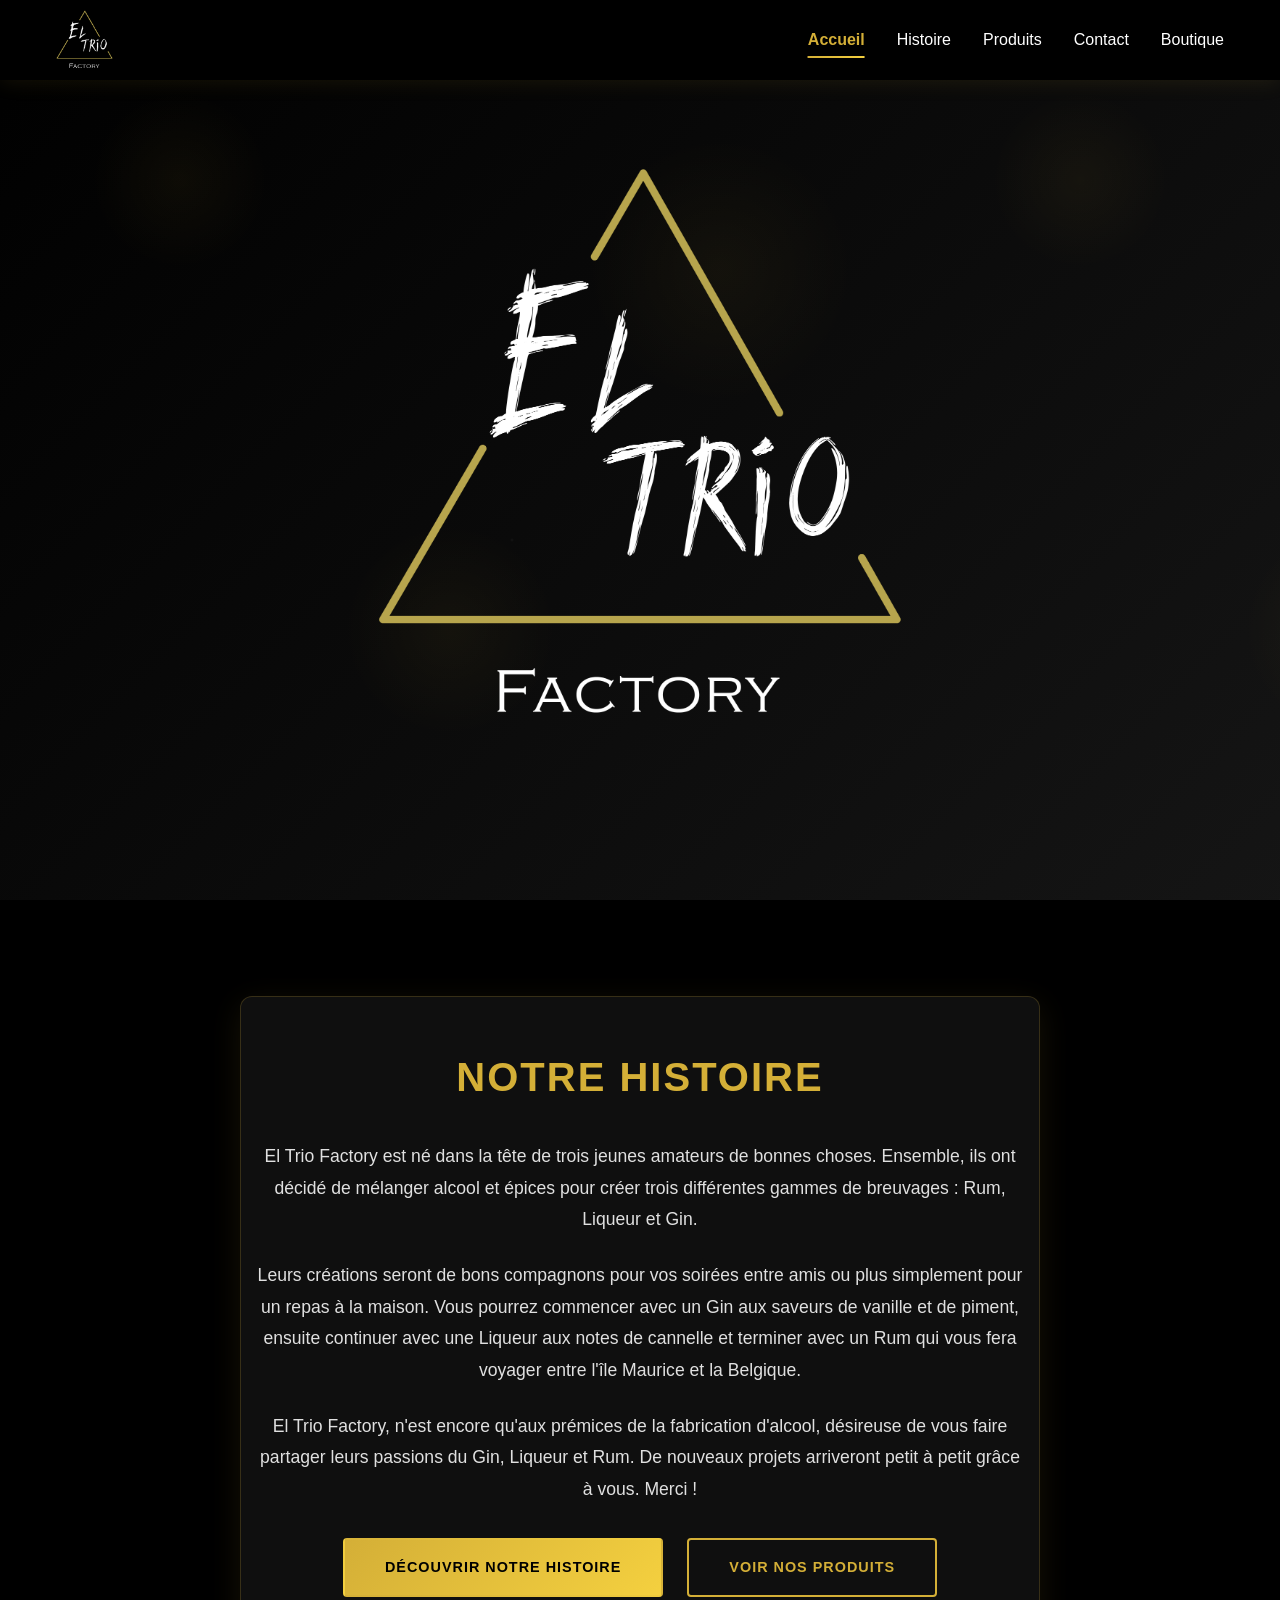
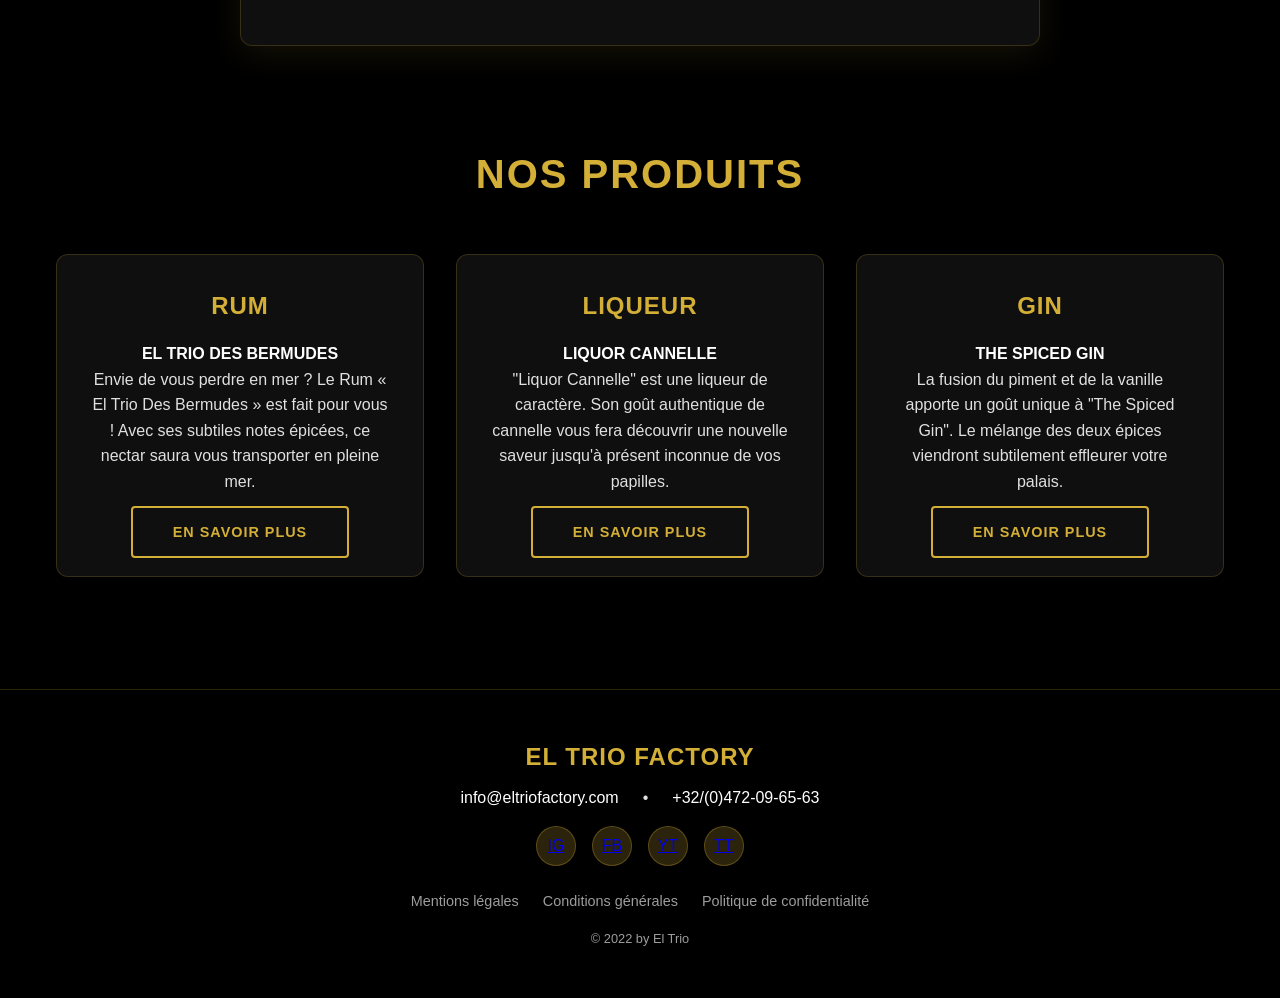
==== index.html @ 1d2bb893 "base site" ====
<!DOCTYPE html>
<html lang="fr">
<head>
    <meta charset="UTF-8">
    <meta name="viewport" content="width=device-width, initial-scale=1.0">
    <meta name="theme-color" content="#000000">
    <meta name="apple-mobile-web-app-status-bar-style" content="#000000">
    <meta name="apple-mobile-web-app-capable" content="yes">
    <title>El Trio Factory - Rum, Liqueur & Gin Artisanaux</title>
    <meta name="description" content="El Trio Factory crée des spiritueux artisanaux : Rum El Trio Des Bermudes, Liquor Cannelle et The Spiced Gin. Découvrez nos créations belges aux saveurs épicées.">
    <meta name="application-name" content="El Trio Factory">
    <meta property="og:site_name" content="El Trio Factory">
    <meta property="og:title" content="El Trio Factory">
    <meta property="og:type" content="website">
    <meta property="og:url" content="https://www.el-trio-factory.com">

    <link rel="stylesheet" href="normalize.css">
    <link rel="stylesheet" href="main.css">

    <script type="application/ld+json">
    {
      "@context": "https://schema.org",
      "@type": "Organization",
      "name": "El Trio Factory",
      "url": "https://www.el-trio-factory.com",
      "description": "El Trio Factory crée des spiritueux artisanaux : Rum, Liqueur et Gin",
      "sameAs": [
        "https://www.facebook.com/eltriofactory",
        "https://www.instagram.com/el_trio_factory"
      ]
    }
    </script>
</head>
<body>
    <header class="header">
        <nav class="nav-container">
            <div class="logo">
                <a href="index.html">
                    <img src="assets/logo-el-trio-factory.png" alt="Logo El Trio Factory" onerror="this.style.display='none'; this.nextElementSibling.style.display='block';">
                    <span style="display:none; color: #d4af37; font-size: 1.5rem; font-weight: bold;">EL TRIO FACTORY</span>
                </a>
            </div>
            <button class="menu-toggle" aria-label="Menu">
                <span></span>
                <span></span>
                <span></span>
            </button>
            <ul class="nav-links">
                <li><a href="index.html" class="active">Accueil</a></li>
                <li><a href="our-story.html">Histoire</a></li>
                <li><a href="our-products.html">Produits</a></li>
                <li><a href="contact.html">Contact</a></li>
                <li><a href="boutique.html">Boutique</a></li>
            </ul>
        </nav>
    </header>

    <main>
        <section class="hero">
            <div class="hero-image">
                <img src="assets/logo-hero.png" alt="El Trio Factory" class="main-logo" onerror="this.style.display='none'; this.nextElementSibling.style.display='block';">
                <div style="display:none; color: #d4af37; font-size: 4rem; font-weight: bold; text-align: center;">
                    <div style="font-size: 3rem; margin-bottom: 1rem;">EL TRIO</div>
                    <div style="font-size: 1.5rem;">FACTORY</div>
                </div>
            </div>
        </section>

        <section class="introduction">
            <h2>Notre Histoire</h2>
            <p>El Trio Factory est né dans la tête de trois jeunes amateurs de bonnes choses. Ensemble, ils ont décidé de mélanger alcool et épices pour créer trois différentes gammes de breuvages : Rum, Liqueur et Gin.</p>
            
            <p>Leurs créations seront de bons compagnons pour vos soirées entre amis ou plus simplement pour un repas à la maison. Vous pourrez commencer avec un Gin aux saveurs de vanille et de piment, ensuite continuer avec une Liqueur aux notes de cannelle et terminer avec un Rum qui vous fera voyager entre l'île Maurice et la Belgique.</p>
            
            <p>El Trio Factory, n'est encore qu'aux prémices de la fabrication d'alcool, désireuse de vous faire partager leurs passions du Gin, Liqueur et Rum. De nouveaux projets arriveront petit à petit grâce à vous. Merci !</p>
            
            <div class="cta-buttons">
                <a href="our-story.html" class="btn btn-primary">Découvrir notre Histoire</a>
                <a href="our-products.html" class="btn btn-secondary">Voir nos Produits</a>
            </div>
        </section>

        <section class="products-section">
            <h2>Nos Produits</h2>
            <div class="products-grid">
                <div class="product-card">
                    <img src="assets/images/products/rum-bottle.jpg" alt="El Trio Des Bermudes" onerror="this.style.display='none';">
                    <h3>Rum</h3>
                    <h4>EL TRIO DES BERMUDES</h4>
                    <p>Envie de vous perdre en mer ? Le Rum « El Trio Des Bermudes » est fait pour vous ! Avec ses subtiles notes épicées, ce nectar saura vous transporter en pleine mer.</p>
                    <a href="our-products-el-trio-des-bermudes.html" class="btn btn-secondary">En savoir plus</a>
                </div>
                
                <div class="product-card">
                    <img src="assets/images/products/liqueur-bottle.jpg" alt="Liquor Cannelle" onerror="this.style.display='none';">
                    <h3>Liqueur</h3>
                    <h4>LIQUOR CANNELLE</h4>
                    <p>"Liquor Cannelle" est une liqueur de caractère. Son goût authentique de cannelle vous fera découvrir une nouvelle saveur jusqu'à présent inconnue de vos papilles.</p>
                    <a href="our-products-liquor-cannelle.html" class="btn btn-secondary">En savoir plus</a>
                </div>
                
                <div class="product-card">
                    <img src="assets/images/products/gin-bottle.jpg" alt="The Spiced Gin" onerror="this.style.display='none';">
                    <h3>Gin</h3>
                    <h4>THE SPICED GIN</h4>
                    <p>La fusion du piment et de la vanille apporte un goût unique à "The Spiced Gin". Le mélange des deux épices viendront subtilement effleurer votre palais.</p>
                    <a href="our-products-the-spiced-gin.html" class="btn btn-secondary">En savoir plus</a>
                </div>
            </div>
        </section>
    </main>

    <footer>
        <div class="footer-content">
            <h3>El Trio Factory</h3>
            <div class="contact-links">
                <a href="mailto:info@eltriofactory.com">info@eltriofactory.com</a>
                <span class="separator">•</span>
                <a href="tel:+32472096563">+32/(0)472-09-65-63</a>
            </div>
            <div class="social-links">
                <a href="https://instagram.com/el_trio_factory" target="_blank" rel="noopener" aria-label="Instagram">
                    <img src="assets/images/instagram-icon.svg" alt="Instagram" onerror="this.style.display='none'; this.parentElement.innerHTML='IG';">
                </a>
                <a href="https://facebook.com/eltriofactory" target="_blank" rel="noopener" aria-label="Facebook">
                    <img src="assets/images/facebook-icon.svg" alt="Facebook" onerror="this.style.display='none'; this.parentElement.innerHTML='FB';">
                </a>
                <a href="https://youtube.com/@eltriofactory" target="_blank" rel="noopener" aria-label="YouTube">
                    <img src="assets/images/youtube-icon.svg" alt="YouTube" onerror="this.style.display='none'; this.parentElement.innerHTML='YT';">
                </a>
                <a href="https://tiktok.com/@eltriofactory" target="_blank" rel="noopener" aria-label="TikTok">
                    <img src="assets/images/tiktok-icon.svg" alt="TikTok" onerror="this.style.display='none'; this.parentElement.innerHTML='TT';">
                </a>
            </div>
            <div class="legal-links">
                <a href="mentions-légales.html">Mentions légales</a>
                <a href="cgv.html">Conditions générales</a>
                <a href="privacy.html">Politique de confidentialité</a>
            </div>
            <p class="copyright">© 2022 by El Trio</p>
        </div>
    </footer>

    <button class="scroll-to-top" aria-label="Retour en haut">
        <svg xmlns="http://www.w3.org/2000/svg" viewBox="0 0 24 24">
            <path d="M12 2L2 12h3v8h6v-6h2v6h6v-8h3L12 2z"/>
        </svg>
    </button>

    <script src="main.js"></script>
</body>
</html>
---- main.css ----
:root {
    --primary-color: #000000;
    --secondary-color: #1a1a1a;
    --accent-color: #d4af37;
    --accent-color-light: #f4d03f;
    --text-color: #ffffff;
    --text-color-secondary: #e0e0e0;
    --border-color: #333333;
    --spacing-unit: 1rem;
    --gold-gradient: linear-gradient(135deg, #d4af37 0%, #f4d03f 100%);
}

* {
    margin: 0;
    padding: 0;
    box-sizing: border-box;
}

html {
    background-color: var(--primary-color);
    overflow-x: hidden;
    scroll-behavior: smooth;
}

body {
    font-family: 'Inter', -apple-system, BlinkMacSystemFont, 'Segoe UI', Roboto, Oxygen, Ubuntu, Cantarell, sans-serif;
    background-color: var(--primary-color);
    color: var(--text-color);
    line-height: 1.6;
    min-height: 100vh;
    display: flex;
    flex-direction: column;
    position: relative;
}

/* Effet de fond étoilé */
body::before {
    content: '';
    position: fixed;
    top: 0;
    left: 0;
    width: 100%;
    height: 100%;
    background-image: 
        radial-gradient(2px 2px at 20% 30%, white, transparent),
        radial-gradient(2px 2px at 60% 70%, white, transparent),
        radial-gradient(1px 1px at 50% 50%, white, transparent),
        radial-gradient(1px 1px at 80% 10%, white, transparent),
        radial-gradient(2px 2px at 90% 40%, white, transparent),
        radial-gradient(1px 1px at 33% 60%, white, transparent),
        radial-gradient(1px 1px at 66% 20%, white, transparent);
    background-repeat: repeat;
    background-size: 200% 200%;
    opacity: 0.3;
    z-index: 0;
    pointer-events: none;
    animation: starfield 100s linear infinite;
}

@keyframes starfield {
    0% {
        transform: translate(0, 0);
    }
    100% {
        transform: translate(-50%, -50%);
    }
}

main {
    flex: 1;
    display: flex;
    flex-direction: column;
    position: relative;
    z-index: 1;
}

/* Header */
.header {
    position: fixed;
    top: 0;
    left: 0;
    right: 0;
    background: rgba(0, 0, 0, 0.95);
    backdrop-filter: blur(10px);
    z-index: 1000;
    box-shadow: 0 2px 20px rgba(212, 175, 55, 0.1);
    padding: 1rem;
    height: 80px;
    display: flex;
    align-items: center;
    transition: all 0.3s ease;
}

.header.scrolled {
    box-shadow: 0 4px 30px rgba(212, 175, 55, 0.2);
}

.nav-container {
    position: relative;
    max-width: 1200px;
    margin: 0 auto;
    padding: 0.5rem var(--spacing-unit);
    display: flex;
    justify-content: space-between;
    align-items: center;
    width: 100%;
}

.logo {
    display: flex;
    align-items: center;
    height: 60px;
    margin-top: 8px;
    transition: transform 0.3s ease;
}

.logo:hover {
    transform: translateY(-3px);
}

.logo img {
    height: 60px;
    width: auto;
    /* Le logo PNG sera déjà en couleur dorée, pas besoin d'inversion */
}

.menu-toggle {
    display: none;
    flex-direction: column;
    justify-content: space-between;
    width: 30px;
    height: 21px;
    background: none;
    border: none;
    cursor: pointer;
    padding: 0;
    z-index: 100;
}

.menu-toggle span {
    display: block;
    width: 100%;
    height: 3px;
    background-color: var(--accent-color);
    border-radius: 3px;
    transition: transform 0.3s ease, opacity 0.3s ease;
}

.menu-toggle.active span:nth-child(1) {
    transform: translateY(9px) rotate(45deg);
}

.menu-toggle.active span:nth-child(2) {
    opacity: 0;
}

.menu-toggle.active span:nth-child(3) {
    transform: translateY(-9px) rotate(-45deg);
}

.nav-links {
    display: flex;
    list-style: none;
    gap: 2rem;
    align-items: center;
}

.nav-links a {
    color: var(--text-color);
    text-decoration: none;
    font-weight: 500;
    transition: all 0.3s ease;
    position: relative;
    padding: 5px 0;
    display: inline-block;
    font-size: 1rem;
}

.nav-links a::after {
    content: '';
    position: absolute;
    bottom: 0;
    left: 50%;
    width: 0;
    height: 2px;
    background: var(--gold-gradient);
    transition: width 0.3s ease;
    transform: translateX(-50%);
}

.nav-links a:hover {
    color: var(--accent-color);
    transform: translateY(-2px);
}

.nav-links a:hover::after {
    width: 100%;
}

.nav-links a.active {
    color: var(--accent-color);
    font-weight: 700;
}

.nav-links a.active::after {
    width: 100%;
}

/* Hero Section */
.hero {
    height: 100vh;
    display: flex;
    flex-direction: column;
    justify-content: center;
    align-items: center;
    text-align: center;
    padding: 0 var(--spacing-unit);
    background: linear-gradient(135deg, rgba(0, 0, 0, 0.9) 0%, rgba(26, 26, 26, 0.8) 100%);
    margin-bottom: 2rem;
    position: relative;
    overflow: hidden;
}

.hero::before {
    content: '';
    position: absolute;
    top: 0;
    left: 0;
    right: 0;
    bottom: 0;
    background: url('data:image/svg+xml,<svg xmlns="http://www.w3.org/2000/svg" viewBox="0 0 1000 1000"><defs><radialGradient id="a"><stop offset="0%" stop-color="%23d4af37" stop-opacity="0.1"/><stop offset="100%" stop-color="%23d4af37" stop-opacity="0"/></radialGradient></defs><circle cx="200" cy="200" r="100" fill="url(%23a)"/><circle cx="800" cy="300" r="150" fill="url(%23a)"/><circle cx="500" cy="700" r="120" fill="url(%23a)"/></svg>');
    opacity: 0.5;
    animation: pulse 8s ease-in-out infinite;
}

@keyframes pulse {
    0%, 100% {
        opacity: 0.3;
    }
    50% {
        opacity: 0.6;
    }
}

.hero-image {
    width: 100%;
    max-width: 600px;
    margin: 0 auto;
    padding: 2rem;
    position: relative;
    z-index: 2;
    animation: fadeInUp 1s ease-out;
}

@keyframes fadeInUp {
    from {
        opacity: 0;
        transform: translateY(30px);
    }
    to {
        opacity: 1;
        transform: translateY(0);
    }
}

.hero-image:hover {
    transform: translateY(-5px);
    filter: drop-shadow(0 10px 30px rgba(212, 175, 55, 0.3));
}

.main-logo {
    width: 100%;
    height: auto;
}

/* Introduction Section */
.introduction {
    max-width: 800px;
    margin: 4rem auto;
    padding: 3rem var(--spacing-unit);
    text-align: center;
    background: rgba(26, 26, 26, 0.6);
    border-radius: 12px;
    box-shadow: 0 8px 32px rgba(212, 175, 55, 0.1);
    border: 1px solid rgba(212, 175, 55, 0.2);
    margin-bottom: 2rem;
    position: relative;
    z-index: 1;
    transition: transform 0.3s ease, box-shadow 0.3s ease;
}

.introduction:hover {
    transform: translateY(-5px);
    box-shadow: 0 12px 40px rgba(212, 175, 55, 0.2);
}

.introduction h2 {
    color: var(--accent-color);
    font-size: 2.5rem;
    margin-bottom: 2rem;
    font-weight: 700;
    text-transform: uppercase;
    letter-spacing: 2px;
}

.introduction p {
    margin-bottom: 1.5rem;
    line-height: 1.8;
    color: var(--text-color-secondary);
    font-size: 1.1rem;
}

.cta-buttons {
    display: flex;
    gap: 1.5rem;
    justify-content: center;
    margin-top: 2rem;
    flex-wrap: wrap;
}

/* Buttons */
.btn {
    padding: 1rem 2.5rem;
    border-radius: 4px;
    text-decoration: none;
    font-weight: 600;
    transition: all 0.3s ease;
    position: relative;
    overflow: hidden;
    z-index: 1;
    text-transform: uppercase;
    letter-spacing: 1px;
    font-size: 0.9rem;
}

.btn-primary {
    background: var(--gold-gradient);
    color: var(--primary-color);
    border: 2px solid transparent;
}

.btn-primary::before {
    content: '';
    position: absolute;
    top: 50%;
    left: 50%;
    width: 0;
    height: 0;
    background: rgba(255, 255, 255, 0.3);
    border-radius: 50%;
    transform: translate(-50%, -50%);
    transition: width 0.6s ease, height 0.6s ease;
    z-index: -1;
}

.btn-primary:hover::before {
    width: 800px;
    height: 800px;
}

.btn-primary:hover {
    transform: translateY(-2px);
    box-shadow: 0 8px 25px rgba(212, 175, 55, 0.4);
}

.btn-secondary {
    background-color: transparent;
    border: 2px solid var(--accent-color);
    color: var(--accent-color);
    position: relative;
    overflow: hidden;
}

.btn-secondary::before {
    content: '';
    position: absolute;
    inset: 0;
    background: var(--gold-gradient);
    opacity: 0;
    transition: opacity 0.4s;
    z-index: -1;
}

.btn-secondary:hover {
    color: var(--primary-color);
    border-color: var(--accent-color);
}

.btn-secondary:hover::before {
    opacity: 1;
}

.btn-secondary:hover {
    transform: translateY(-2px);
    box-shadow: 0 8px 25px rgba(212, 175, 55, 0.3);
}

/* Products Section */
.products-section {
    padding: 4rem var(--spacing-unit);
    max-width: 1200px;
    margin: 0 auto;
    position: relative;
    z-index: 1;
}

.products-section h2 {
    text-align: center;
    color: var(--accent-color);
    font-size: 2.5rem;
    margin-bottom: 3rem;
    font-weight: 700;
    text-transform: uppercase;
    letter-spacing: 2px;
}

.products-grid {
    display: grid;
    grid-template-columns: repeat(auto-fit, minmax(300px, 1fr));
    gap: 2rem;
    margin-bottom: 3rem;
}

.product-card {
    background: rgba(26, 26, 26, 0.6);
    border-radius: 12px;
    padding: 2rem;
    text-align: center;
    border: 1px solid rgba(212, 175, 55, 0.2);
    transition: all 0.3s ease;
    position: relative;
    overflow: hidden;
}

.product-card::before {
    content: '';
    position: absolute;
    top: 0;
    left: -100%;
    width: 100%;
    height: 100%;
    background: linear-gradient(90deg, transparent, rgba(212, 175, 55, 0.1), transparent);
    transition: left 0.5s ease;
}

.product-card:hover::before {
    left: 100%;
}

.product-card:hover {
    transform: translateY(-10px);
    box-shadow: 0 15px 40px rgba(212, 175, 55, 0.3);
    border-color: var(--accent-color);
}

.product-card img {
    width: 100%;
    max-width: 200px;
    height: auto;
    margin-bottom: 1.5rem;
    border-radius: 8px;
    transition: transform 0.3s ease;
}

.product-card:hover img {
    transform: scale(1.05);
}

.product-card h3 {
    color: var(--accent-color);
    font-size: 1.5rem;
    margin-bottom: 1rem;
    text-transform: uppercase;
    letter-spacing: 1px;
}

.product-card p {
    color: var(--text-color-secondary);
    margin-bottom: 1.5rem;
    line-height: 1.6;
}

/* About Section */
.about-section {
    background: rgba(26, 26, 26, 0.4);
    padding: 4rem var(--spacing-unit);
    margin: 2rem auto;
    border-radius: 12px;
    max-width: 1200px;
    position: relative;
    z-index: 1;
}

.about-content {
    display: flex;
    align-items: flex-start;
    gap: 2.5rem;
    flex-wrap: wrap;
}

.about-image {
    flex: 0 0 300px;
    border-radius: 12px;
    overflow: hidden;
    box-shadow: 0 8px 32px rgba(212, 175, 55, 0.2);
    transition: transform 0.3s ease;
}

.about-image:hover {
    transform: translateY(-5px);
}

.about-image img {
    width: 100%;
    height: auto;
    display: block;
}

.about-text {
    flex: 1;
    min-width: 300px;
}

.about-text h2 {
    color: var(--accent-color);
    font-size: 2.5rem;
    margin-bottom: 1.5rem;
    text-transform: uppercase;
    letter-spacing: 2px;
}

.about-text p {
    margin-bottom: 1.5rem;
    line-height: 1.8;
    color: var(--text-color-secondary);
}

/* Footer */
footer {
    background-color: rgba(0, 0, 0, 0.9);
    padding: 3rem 0;
    margin-top: auto;
    border-top: 1px solid rgba(212, 175, 55, 0.2);
    position: relative;
    z-index: 1;
}

.footer-content {
    max-width: 1200px;
    margin: 0 auto;
    text-align: center;
    padding: 0 var(--spacing-unit);
}

.footer-content h3 {
    font-size: 1.5rem;
    color: var(--accent-color);
    margin-bottom: 0.5rem;
    text-transform: uppercase;
    letter-spacing: 1px;
}

.footer-content .role {
    color: var(--text-color-secondary);
    margin-bottom: 1rem;
}

.contact-links {
    margin-bottom: 1rem;
    display: flex;
    justify-content: center;
    align-items: center;
    gap: 0.5rem;
    flex-wrap: wrap;
    font-size: clamp(0.85rem, 2.5vw, 1rem);
}

.contact-links .separator {
    margin: 0 1rem;
    color: var(--text-color-secondary);
}

.contact-links a {
    color: var(--text-color);
    text-decoration: none;
    transition: all 0.3s ease;
    position: relative;
}

.contact-links a::after {
    content: '';
    position: absolute;
    width: 0;
    height: 1px;
    bottom: -2px;
    left: 50%;
    background: var(--gold-gradient);
    transition: width 0.3s ease;
    transform: translateX(-50%);
}

.contact-links a:hover {
    color: var(--accent-color);
}

.contact-links a:hover::after {
    width: 100%;
}

.social-links {
    display: flex;
    justify-content: center;
    align-items: center;
    gap: 1rem;
    margin-bottom: 1.5rem;
}

.social-links a {
    width: 40px;
    height: 40px;
    background: rgba(212, 175, 55, 0.2);
    border-radius: 50%;
    display: flex;
    align-items: center;
    justify-content: center;
    transition: all 0.3s ease;
    border: 1px solid rgba(212, 175, 55, 0.3);
}

.social-links a:hover {
    transform: translateY(-3px);
    background: var(--gold-gradient);
    border-color: var(--accent-color);
    box-shadow: 0 5px 15px rgba(212, 175, 55, 0.4);
}

.social-links img {
    width: 20px;
    height: 20px;
    filter: brightness(0) invert(1);
}

.legal-links {
    margin-top: 1.5rem;
    margin-bottom: 0.5rem;
    display: flex;
    justify-content: center;
    flex-wrap: wrap;
    gap: 0.5rem;
    font-size: clamp(0.75rem, 2vw, 0.9rem);
}

.legal-links a {
    color: var(--text-color-secondary);
    text-decoration: none;
    opacity: 0.7;
    transition: opacity 0.3s ease, color 0.3s ease;
    padding: 0 0.5rem;
}

.legal-links a:hover {
    opacity: 1;
    color: var(--accent-color);
}

.copyright {
    margin-top: 1rem;
    font-size: 0.8rem;
    color: var(--text-color-secondary);
    opacity: 0.7;
}

/* Scroll to top button */
.scroll-to-top {
    position: fixed;
    bottom: 2rem;
    right: 2rem;
    width: 50px;
    height: 50px;
    background: var(--gold-gradient);
    border: none;
    border-radius: 50%;
    cursor: pointer;
    display: flex;
    align-items: center;
    justify-content: center;
    opacity: 0;
    visibility: hidden;
    transition: all 0.3s ease;
    z-index: 999;
    box-shadow: 0 4px 15px rgba(212, 175, 55, 0.3);
}

.scroll-to-top.visible {
    opacity: 1;
    visibility: visible;
}

.scroll-to-top:hover {
    transform: translateY(-5px);
    box-shadow: 0 8px 25px rgba(212, 175, 55, 0.5);
}

.scroll-to-top svg {
    width: 24px;
    height: 24px;
    fill: var(--primary-color);
}

/* Responsive */
@media (max-width: 920px) {
    .menu-toggle {
        display: flex;
        position: absolute;
        left: 50%;
        transform: translateX(-50%);
    }

    .nav-links {
        position: fixed;
        top: 80px;
        left: 0;
        right: 0;
        bottom: 0;
        background: rgba(0, 0, 0, 0.98);
        backdrop-filter: blur(10px);
        display: none;
        flex-direction: column;
        align-items: center;
        padding: 2rem 1rem;
        z-index: 999;
        overflow-y: auto;
        gap: 1.5rem;
    }

    .nav-links.active {
        display: flex;
    }

    .nav-links a {
        padding: 0.5rem 0;
        font-size: 1.2rem;
    }

    .nav-container .logo {
        height: 55px;
        margin-top: 5px;
    }

    .nav-container .logo img {
        height: 45px;
    }

    .hero {
        height: 80vh;
    }

    .hero-image {
        max-width: 90%;
        padding: 1rem;
    }

    .introduction {
        margin: 2rem 1rem;
        padding: 2rem 1rem;
    }

    .introduction h2 {
        font-size: 2rem;
    }

    .about-content {
        flex-direction: column;
    }

    .about-image {
        flex: 0 0 auto;
        width: 100%;
        max-width: 400px;
        margin: 0 auto;
    }

    .products-grid {
        grid-template-columns: 1fr;
    }
}

@media (max-width: 768px) {
    .introduction h2 {
        font-size: 1.8rem;
    }

    .products-section h2 {
        font-size: 2rem;
    }

    .about-text h2 {
        font-size: 2rem;
    }

    .cta-buttons {
        flex-direction: column;
        align-items: stretch;
    }

    .btn {
        width: 100%;
    }
}

/* Animations */
@keyframes fadeIn {
    from {
        opacity: 0;
    }
    to {
        opacity: 1;
    }
}

@keyframes slideInUp {
    from {
        opacity: 0;
        transform: translateY(50px);
    }
    to {
        opacity: 1;
        transform: translateY(0);
    }
}

.fade-in {
    animation: fadeIn 1s ease-out;
}

.slide-in-up {
    animation: slideInUp 0.8s ease-out;
}

/* Smooth scroll */
html {
    scroll-behavior: smooth;
}

/* Body menu open */
body.menu-open {
    overflow: hidden;
    position: fixed;
    width: 100%;
    height: 100%;
}
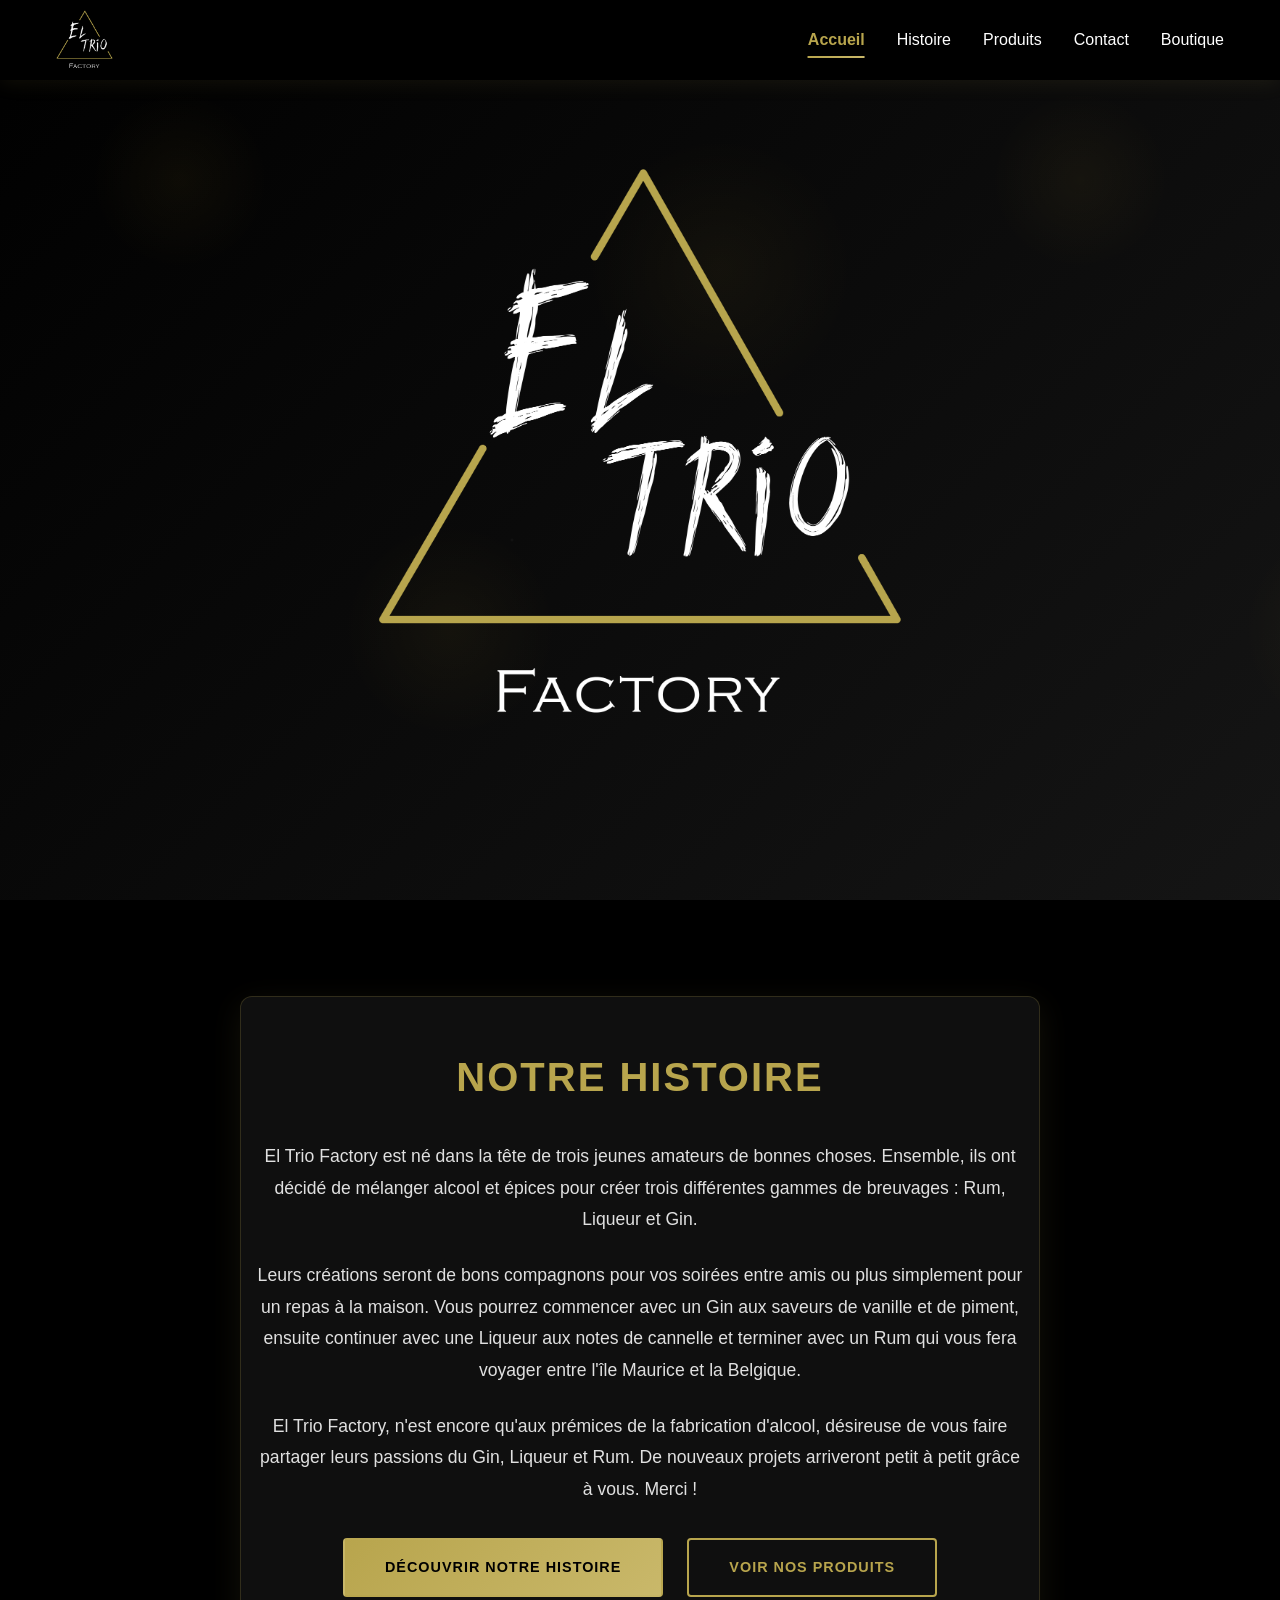
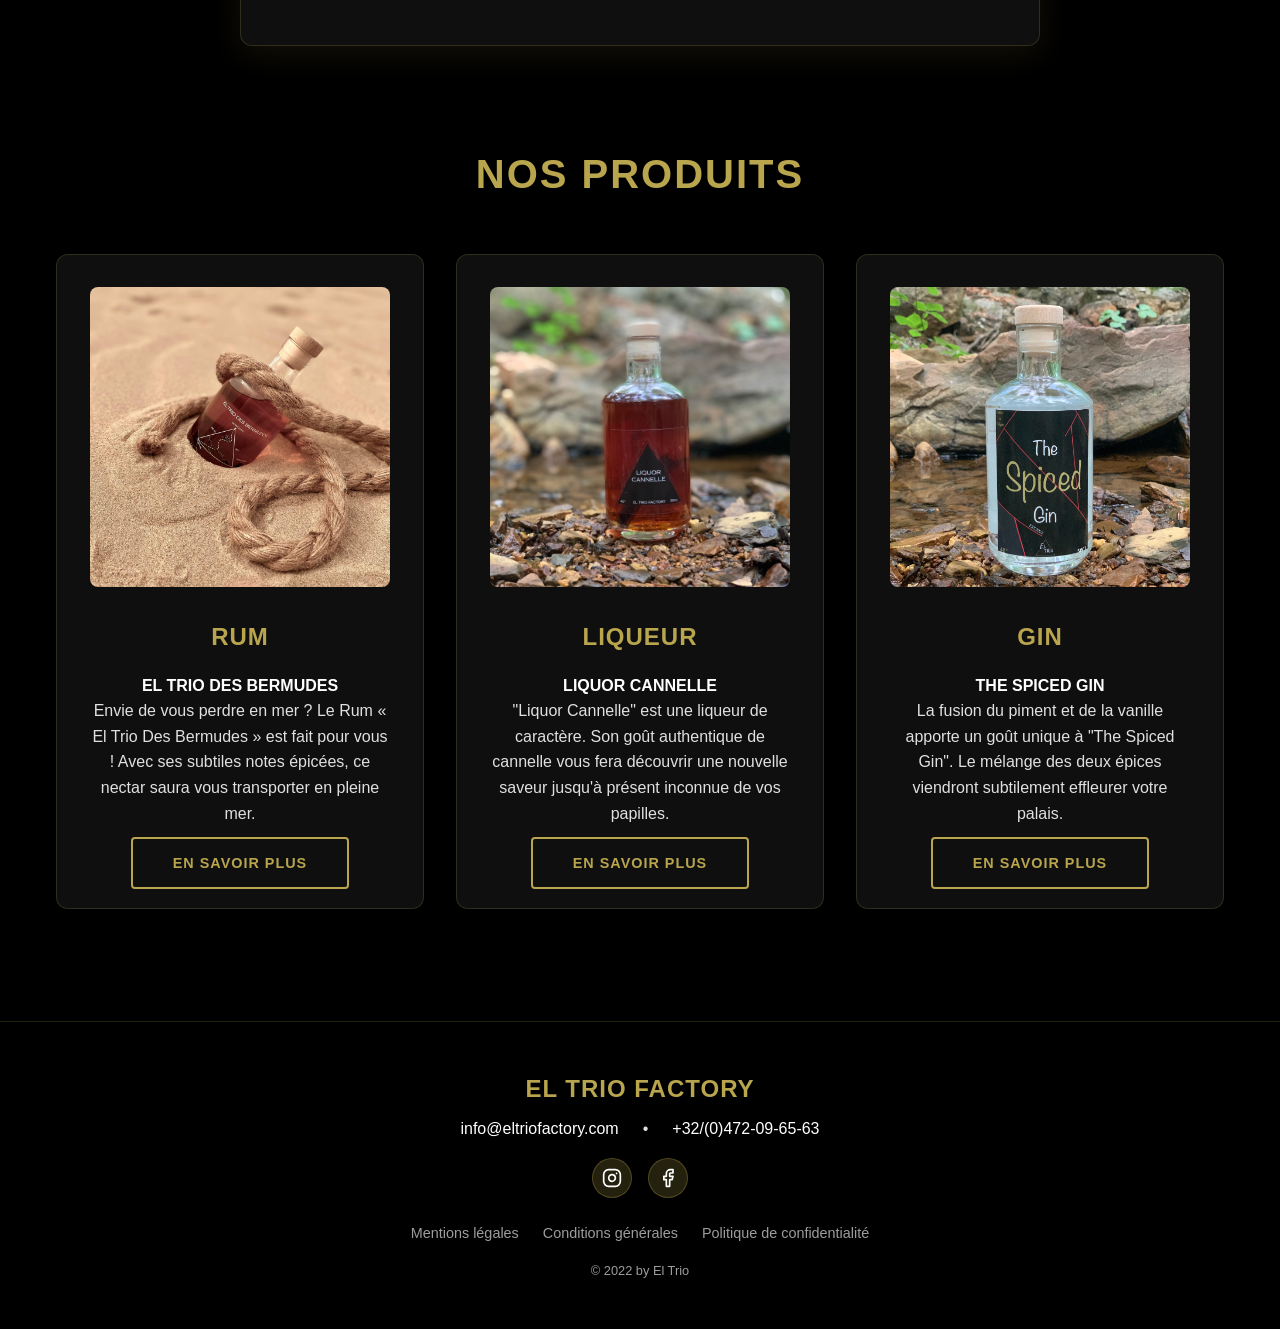
==== commit 073d167b: "V0.1" ====
--- a/index.html
+++ b/index.html
@@ -37,7 +37,7 @@
             <div class="logo">
                 <a href="index.html">
                     <img src="assets/logo-el-trio-factory.png" alt="Logo El Trio Factory" onerror="this.style.display='none'; this.nextElementSibling.style.display='block';">
-                    <span style="display:none; color: #d4af37; font-size: 1.5rem; font-weight: bold;">EL TRIO FACTORY</span>
+                    <span style="display:none; color: #b8a54d; font-size: 1.5rem; font-weight: bold;">EL TRIO FACTORY</span>
                 </a>
             </div>
             <button class="menu-toggle" aria-label="Menu">
@@ -59,7 +59,7 @@
         <section class="hero">
             <div class="hero-image">
                 <img src="assets/logo-hero.png" alt="El Trio Factory" class="main-logo" onerror="this.style.display='none'; this.nextElementSibling.style.display='block';">
-                <div style="display:none; color: #d4af37; font-size: 4rem; font-weight: bold; text-align: center;">
+                <div style="display:none; color: #b8a54d; font-size: 4rem; font-weight: bold; text-align: center;">
                     <div style="font-size: 3rem; margin-bottom: 1rem;">EL TRIO</div>
                     <div style="font-size: 1.5rem;">FACTORY</div>
                 </div>
@@ -84,7 +84,7 @@
             <h2>Nos Produits</h2>
             <div class="products-grid">
                 <div class="product-card">
-                    <img src="assets/images/products/rum-bottle.jpg" alt="El Trio Des Bermudes" onerror="this.style.display='none';">
+                    <img src="assets/images/products/rum-bottle.JPG" alt="El Trio Des Bermudes" onerror="this.style.display='none';">
                     <h3>Rum</h3>
                     <h4>EL TRIO DES BERMUDES</h4>
                     <p>Envie de vous perdre en mer ? Le Rum « El Trio Des Bermudes » est fait pour vous ! Avec ses subtiles notes épicées, ce nectar saura vous transporter en pleine mer.</p>
@@ -120,16 +120,10 @@
             </div>
             <div class="social-links">
                 <a href="https://instagram.com/el_trio_factory" target="_blank" rel="noopener" aria-label="Instagram">
-                    <img src="assets/images/instagram-icon.svg" alt="Instagram" onerror="this.style.display='none'; this.parentElement.innerHTML='IG';">
+                    <img src="assets/instagram-icon.svg" alt="Instagram" onerror="this.style.display='none'; this.parentElement.innerHTML='IG';">
                 </a>
                 <a href="https://facebook.com/eltriofactory" target="_blank" rel="noopener" aria-label="Facebook">
-                    <img src="assets/images/facebook-icon.svg" alt="Facebook" onerror="this.style.display='none'; this.parentElement.innerHTML='FB';">
-                </a>
-                <a href="https://youtube.com/@eltriofactory" target="_blank" rel="noopener" aria-label="YouTube">
-                    <img src="assets/images/youtube-icon.svg" alt="YouTube" onerror="this.style.display='none'; this.parentElement.innerHTML='YT';">
-                </a>
-                <a href="https://tiktok.com/@eltriofactory" target="_blank" rel="noopener" aria-label="TikTok">
-                    <img src="assets/images/tiktok-icon.svg" alt="TikTok" onerror="this.style.display='none'; this.parentElement.innerHTML='TT';">
+                    <img src="assets/facebook-icon.svg" alt="Facebook" onerror="this.style.display='none'; this.parentElement.innerHTML='FB';">
                 </a>
             </div>
             <div class="legal-links">
--- a/main.css
+++ b/main.css
@@ -1,13 +1,13 @@
 :root {
     --primary-color: #000000;
     --secondary-color: #1a1a1a;
-    --accent-color: #d4af37;
-    --accent-color-light: #f4d03f;
+    --accent-color: #b8a54d;
+    --accent-color-light: #c9b86a;
     --text-color: #ffffff;
     --text-color-secondary: #e0e0e0;
     --border-color: #333333;
     --spacing-unit: 1rem;
-    --gold-gradient: linear-gradient(135deg, #d4af37 0%, #f4d03f 100%);
+    --gold-gradient: linear-gradient(135deg, #b8a54d 0%, #c9b86a 100%);
 }
 
 * {
@@ -83,7 +83,7 @@
     background: rgba(0, 0, 0, 0.95);
     backdrop-filter: blur(10px);
     z-index: 1000;
-    box-shadow: 0 2px 20px rgba(212, 175, 55, 0.1);
+    box-shadow: 0 2px 20px rgba(184, 165, 77, 0.1);
     padding: 1rem;
     height: 80px;
     display: flex;
@@ -92,7 +92,7 @@
 }
 
 .header.scrolled {
-    box-shadow: 0 4px 30px rgba(212, 175, 55, 0.2);
+    box-shadow: 0 4px 30px rgba(184, 165, 77, 0.2);
 }
 
 .nav-container {
@@ -265,7 +265,7 @@
 
 .hero-image:hover {
     transform: translateY(-5px);
-    filter: drop-shadow(0 10px 30px rgba(212, 175, 55, 0.3));
+    filter: drop-shadow(0 10px 30px rgba(184, 165, 77, 0.3));
 }
 
 .main-logo {
@@ -281,8 +281,8 @@
     text-align: center;
     background: rgba(26, 26, 26, 0.6);
     border-radius: 12px;
-    box-shadow: 0 8px 32px rgba(212, 175, 55, 0.1);
-    border: 1px solid rgba(212, 175, 55, 0.2);
+    box-shadow: 0 8px 32px rgba(184, 165, 77, 0.1);
+    border: 1px solid rgba(184, 165, 77, 0.2);
     margin-bottom: 2rem;
     position: relative;
     z-index: 1;
@@ -291,7 +291,7 @@
 
 .introduction:hover {
     transform: translateY(-5px);
-    box-shadow: 0 12px 40px rgba(212, 175, 55, 0.2);
+    box-shadow: 0 12px 40px rgba(184, 165, 77, 0.2);
 }
 
 .introduction h2 {
@@ -360,7 +360,7 @@
 
 .btn-primary:hover {
     transform: translateY(-2px);
-    box-shadow: 0 8px 25px rgba(212, 175, 55, 0.4);
+    box-shadow: 0 8px 25px rgba(184, 165, 77, 0.4);
 }
 
 .btn-secondary {
@@ -392,7 +392,7 @@
 
 .btn-secondary:hover {
     transform: translateY(-2px);
-    box-shadow: 0 8px 25px rgba(212, 175, 55, 0.3);
+    box-shadow: 0 8px 25px rgba(184, 165, 77, 0.3);
 }
 
 /* Products Section */
@@ -426,7 +426,7 @@
     border-radius: 12px;
     padding: 2rem;
     text-align: center;
-    border: 1px solid rgba(212, 175, 55, 0.2);
+    border: 1px solid rgba(184, 165, 77, 0.2);
     transition: all 0.3s ease;
     position: relative;
     overflow: hidden;
@@ -439,7 +439,7 @@
     left: -100%;
     width: 100%;
     height: 100%;
-    background: linear-gradient(90deg, transparent, rgba(212, 175, 55, 0.1), transparent);
+    background: linear-gradient(90deg, transparent, rgba(184, 165, 77, 0.1), transparent);
     transition: left 0.5s ease;
 }
 
@@ -449,14 +449,15 @@
 
 .product-card:hover {
     transform: translateY(-10px);
-    box-shadow: 0 15px 40px rgba(212, 175, 55, 0.3);
+    box-shadow: 0 15px 40px rgba(184, 165, 77, 0.3);
     border-color: var(--accent-color);
 }
 
 .product-card img {
     width: 100%;
-    max-width: 200px;
-    height: auto;
+    max-width: 300px;
+    aspect-ratio: 1 / 1;
+    object-fit: cover;
     margin-bottom: 1.5rem;
     border-radius: 8px;
     transition: transform 0.3s ease;
@@ -502,7 +503,7 @@
     flex: 0 0 300px;
     border-radius: 12px;
     overflow: hidden;
-    box-shadow: 0 8px 32px rgba(212, 175, 55, 0.2);
+    box-shadow: 0 8px 32px rgba(184, 165, 77, 0.2);
     transition: transform 0.3s ease;
 }
 
@@ -540,7 +541,7 @@
     background-color: rgba(0, 0, 0, 0.9);
     padding: 3rem 0;
     margin-top: auto;
-    border-top: 1px solid rgba(212, 175, 55, 0.2);
+    border-top: 1px solid rgba(184, 165, 77, 0.2);
     position: relative;
     z-index: 1;
 }
@@ -618,20 +619,20 @@
 .social-links a {
     width: 40px;
     height: 40px;
-    background: rgba(212, 175, 55, 0.2);
+    background: rgba(184, 165, 77, 0.2);
     border-radius: 50%;
     display: flex;
     align-items: center;
     justify-content: center;
     transition: all 0.3s ease;
-    border: 1px solid rgba(212, 175, 55, 0.3);
+    border: 1px solid rgba(184, 165, 77, 0.3);
 }
 
 .social-links a:hover {
     transform: translateY(-3px);
     background: var(--gold-gradient);
     border-color: var(--accent-color);
-    box-shadow: 0 5px 15px rgba(212, 175, 55, 0.4);
+    box-shadow: 0 5px 15px rgba(184, 165, 77, 0.4);
 }
 
 .social-links img {
@@ -688,7 +689,7 @@
     visibility: hidden;
     transition: all 0.3s ease;
     z-index: 999;
-    box-shadow: 0 4px 15px rgba(212, 175, 55, 0.3);
+    box-shadow: 0 4px 15px rgba(184, 165, 77, 0.3);
 }
 
 .scroll-to-top.visible {
@@ -698,7 +699,7 @@
 
 .scroll-to-top:hover {
     transform: translateY(-5px);
-    box-shadow: 0 8px 25px rgba(212, 175, 55, 0.5);
+    box-shadow: 0 8px 25px rgba(184, 165, 77, 0.5);
 }
 
 .scroll-to-top svg {
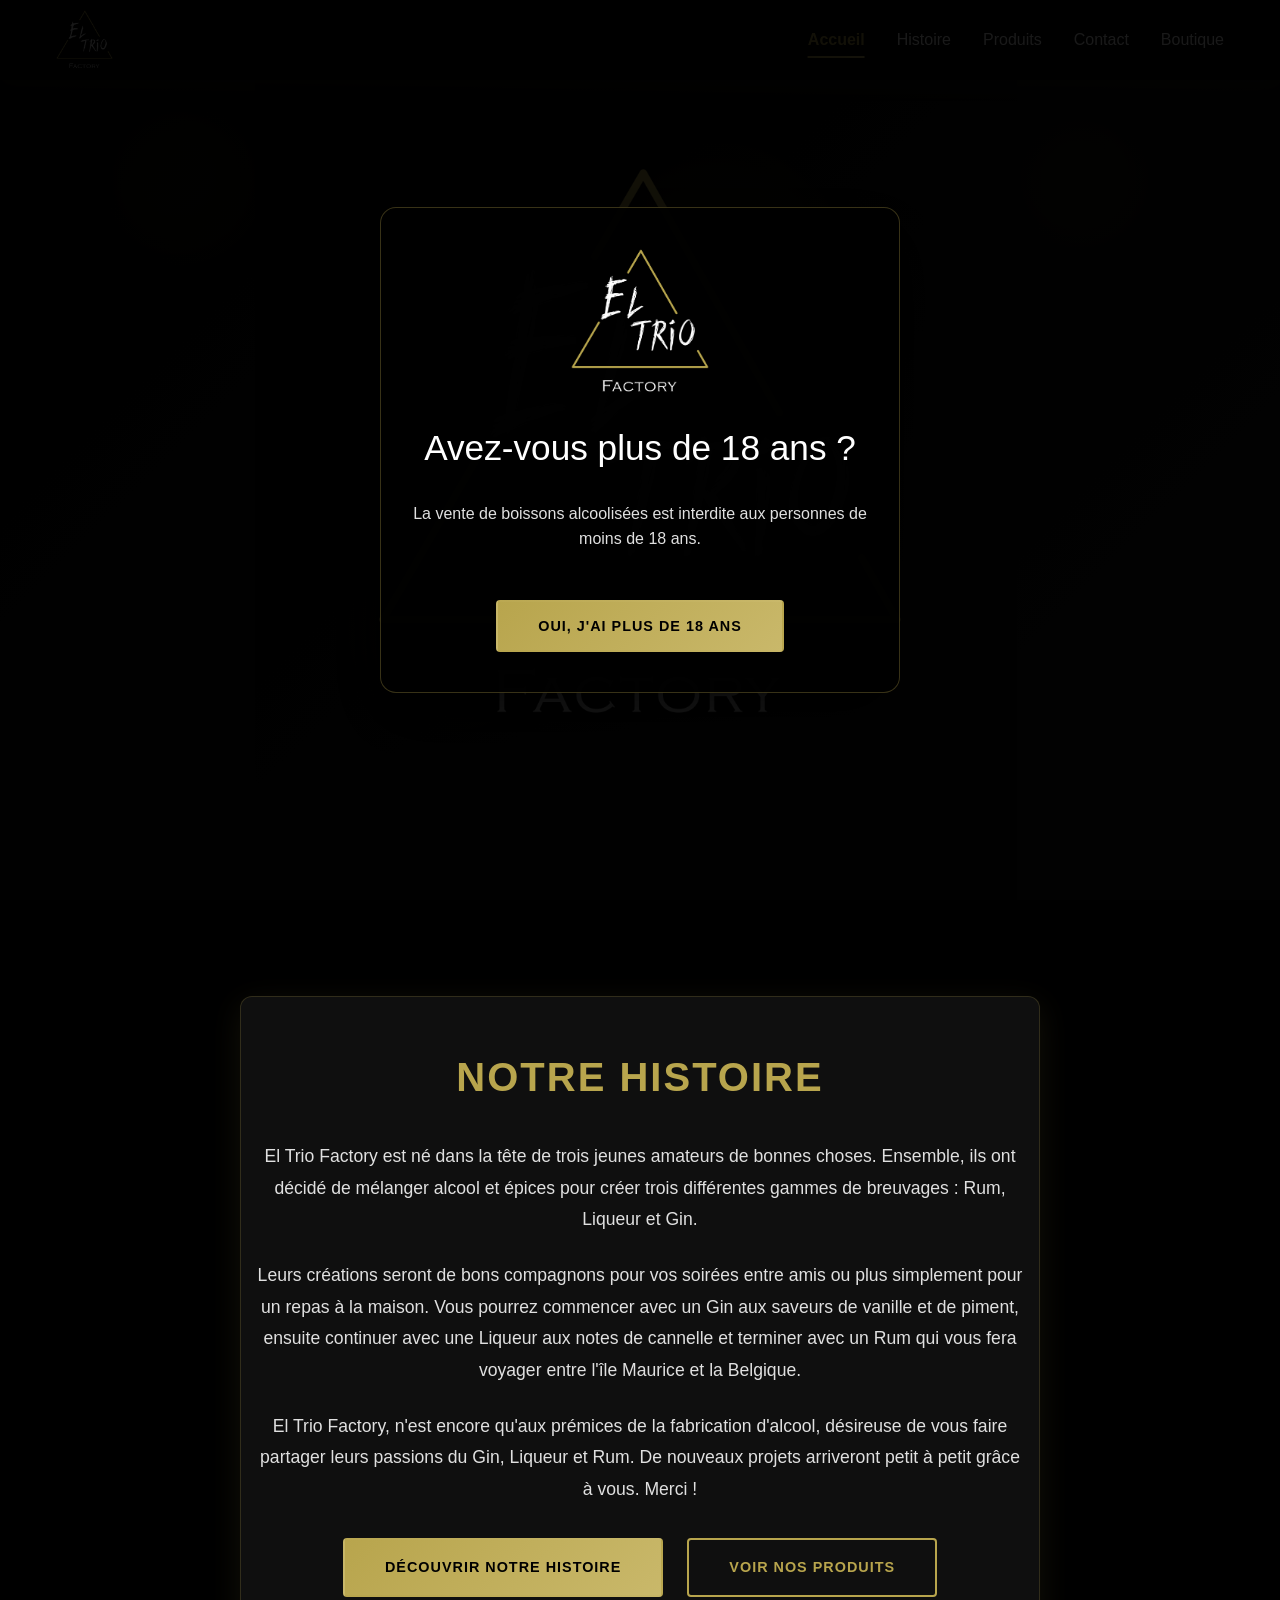
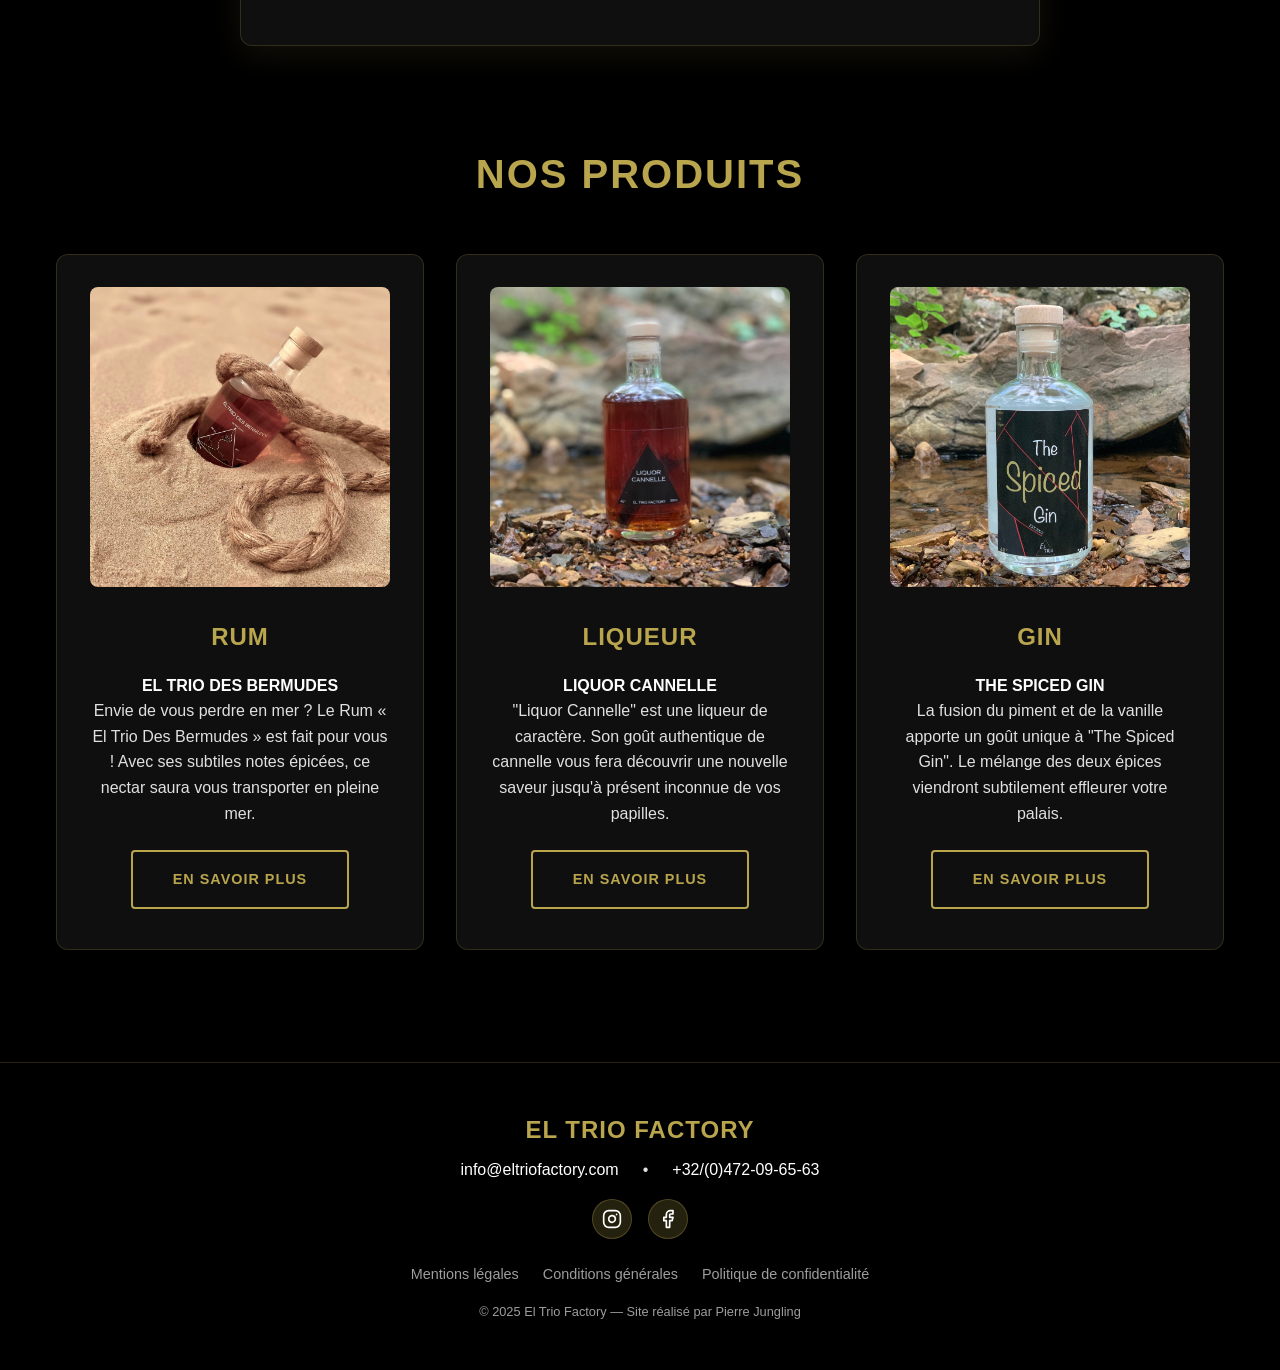
==== commit 52cb746b: "V03 ajoute poppup age" ====
--- a/index.html
+++ b/index.html
@@ -31,7 +31,7 @@
     }
     </script>
 </head>
-<body>
+<body data-age-gate="true">
     <header class="header">
         <nav class="nav-container">
             <div class="logo">
@@ -131,7 +131,7 @@
                 <a href="cgv.html">Conditions générales</a>
                 <a href="privacy.html">Politique de confidentialité</a>
             </div>
-            <p class="copyright">© 2022 by El Trio</p>
+            <p class="copyright">© 2025 El Trio Factory — Site réalisé par Pierre Jungling</p>
         </div>
     </footer>
 
--- a/main.css
+++ b/main.css
@@ -327,7 +327,7 @@
     transition: all 0.3s ease;
     position: relative;
     overflow: hidden;
-    z-index: 1;
+    display: inline-block;
     text-transform: uppercase;
     letter-spacing: 1px;
     font-size: 0.9rem;
@@ -350,7 +350,7 @@
     border-radius: 50%;
     transform: translate(-50%, -50%);
     transition: width 0.6s ease, height 0.6s ease;
-    z-index: -1;
+    z-index: 0;
 }
 
 .btn-primary:hover::before {
@@ -361,6 +361,11 @@
 .btn-primary:hover {
     transform: translateY(-2px);
     box-shadow: 0 8px 25px rgba(184, 165, 77, 0.4);
+}
+
+.btn-primary > * {
+    position: relative;
+    z-index: 1;
 }
 
 .btn-secondary {
@@ -393,6 +398,67 @@
 .btn-secondary:hover {
     transform: translateY(-2px);
     box-shadow: 0 8px 25px rgba(184, 165, 77, 0.3);
+}
+
+/* Age gate popup */
+.age-gate-overlay {
+    position: fixed;
+    inset: 0;
+    background: rgba(0, 0, 0, 0.9);
+    display: flex;
+    align-items: center;
+    justify-content: center;
+    padding: 1.5rem;
+    opacity: 0;
+    pointer-events: none;
+    transition: opacity 0.4s ease;
+    z-index: 9999;
+}
+
+.age-gate-overlay.visible {
+    opacity: 1;
+    pointer-events: auto;
+}
+
+.age-gate-dialog {
+    background: rgba(0, 0, 0, 0.95);
+    border: 1px solid rgba(184, 165, 77, 0.3);
+    border-radius: 16px;
+    max-width: 520px;
+    width: 100%;
+    padding: 2.5rem 2rem;
+    text-align: center;
+    box-shadow: 0 25px 60px rgba(0, 0, 0, 0.6);
+    transform: translateY(30px) scale(0.95);
+    opacity: 0;
+    transition: transform 0.4s ease, opacity 0.4s ease;
+}
+
+.age-gate-overlay.visible .age-gate-dialog {
+    transform: translateY(0) scale(1);
+    opacity: 1;
+}
+
+.age-gate-logo {
+    width: 140px;
+    margin: 0 auto 1.5rem;
+    display: block;
+}
+
+.age-gate-title {
+    font-size: 2.2rem;
+    margin-bottom: 1.5rem;
+    color: var(--text-color);
+}
+
+.age-gate-description {
+    color: var(--text-color-secondary);
+    margin-bottom: 2rem;
+    line-height: 1.6;
+}
+
+.age-gate-button {
+    margin-top: 1rem;
 }
 
 /* Products Section */
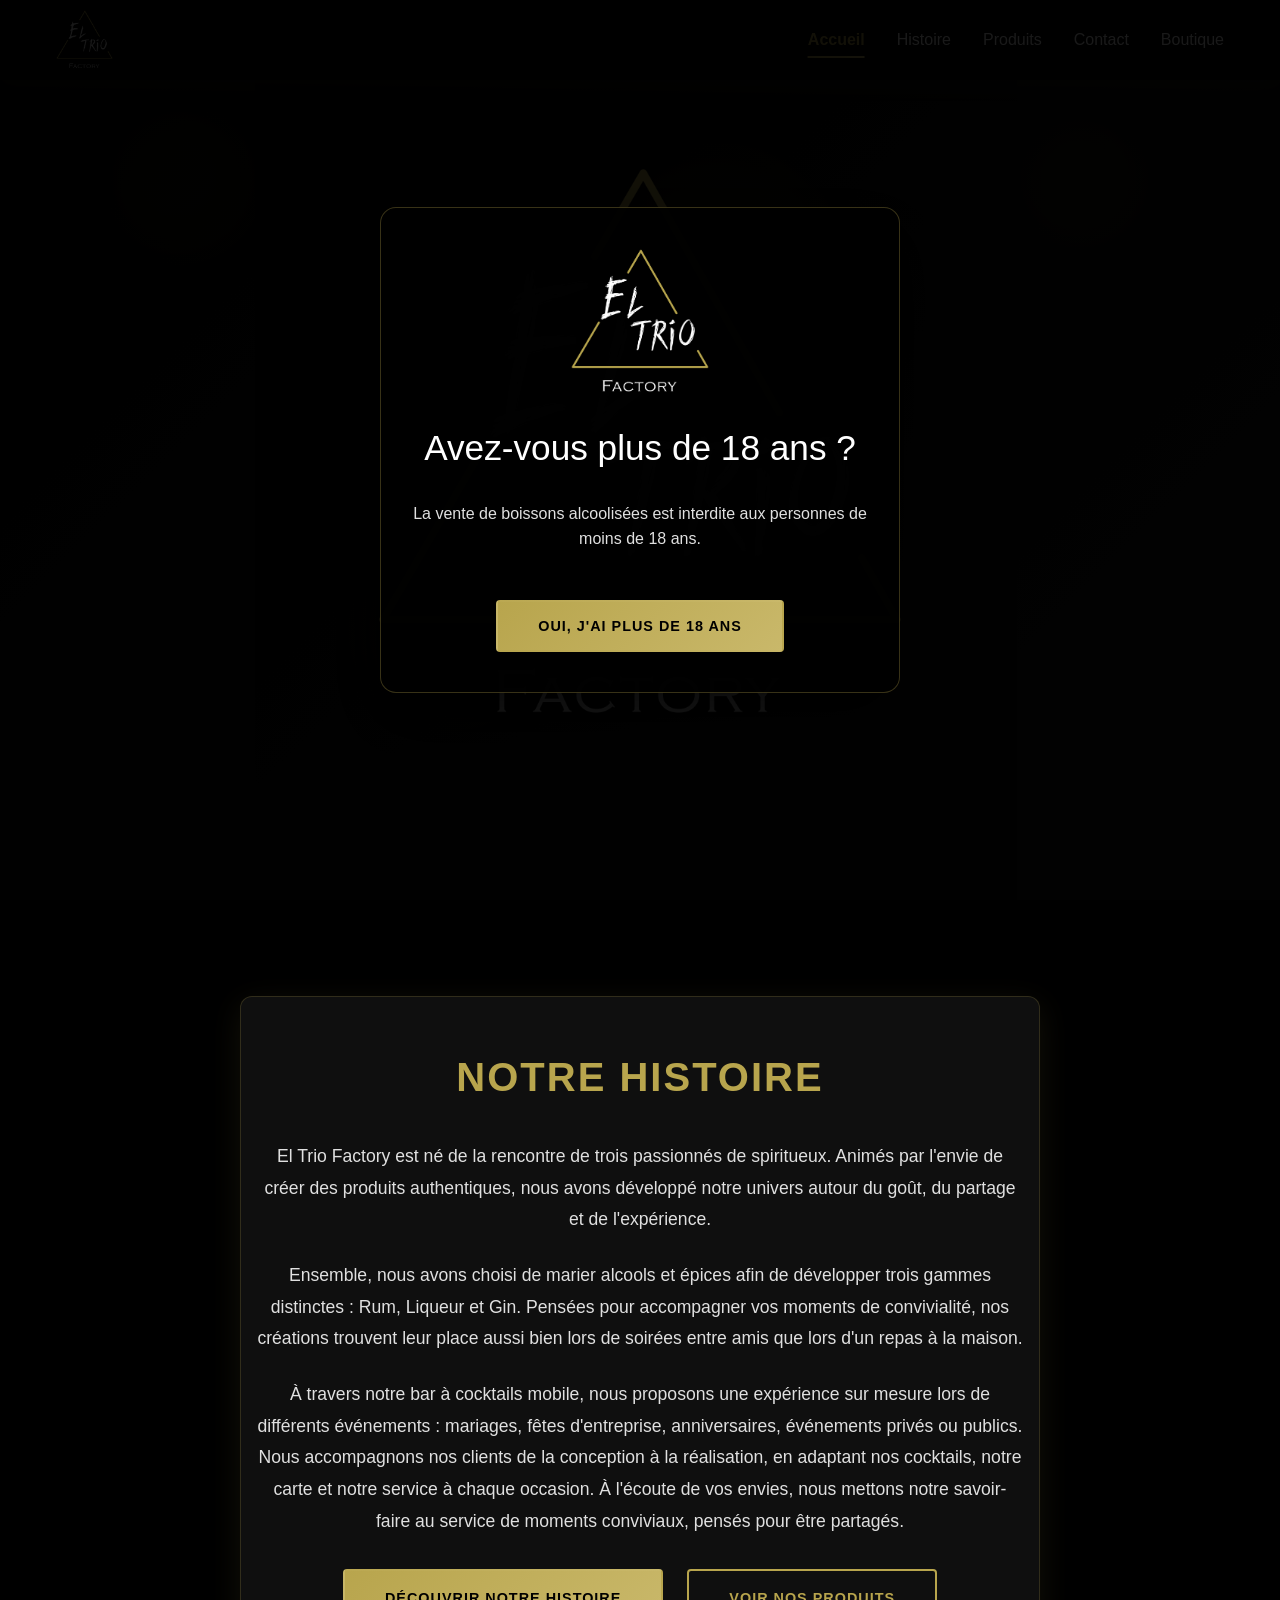
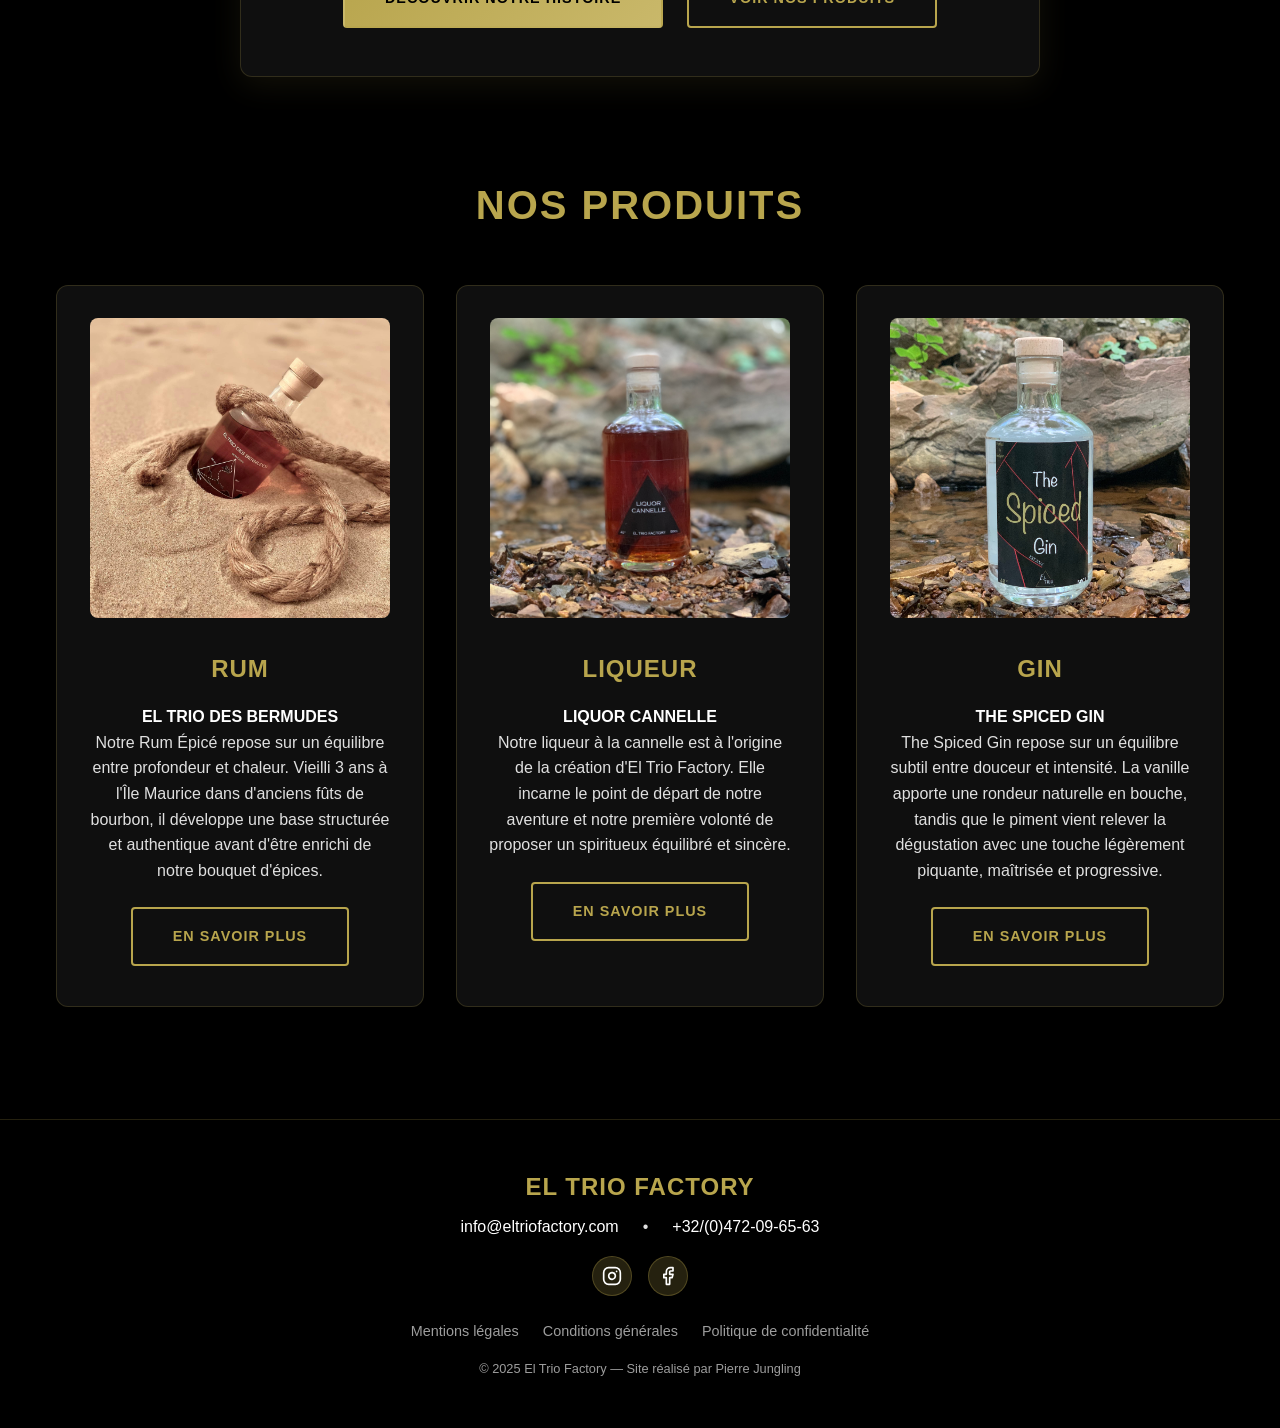
==== commit 75ded974: "Maj Texte" ====
--- a/index.html
+++ b/index.html
@@ -1,4 +1,4 @@
-<!DOCTYPE html>
+    <!DOCTYPE html>
 <html lang="fr">
 <head>
     <meta charset="UTF-8">
@@ -68,11 +68,11 @@
 
         <section class="introduction">
             <h2>Notre Histoire</h2>
-            <p>El Trio Factory est né dans la tête de trois jeunes amateurs de bonnes choses. Ensemble, ils ont décidé de mélanger alcool et épices pour créer trois différentes gammes de breuvages : Rum, Liqueur et Gin.</p>
+            <p>El Trio Factory est né de la rencontre de trois passionnés de spiritueux. Animés par l'envie de créer des produits authentiques, nous avons développé notre univers autour du goût, du partage et de l'expérience.</p>
             
-            <p>Leurs créations seront de bons compagnons pour vos soirées entre amis ou plus simplement pour un repas à la maison. Vous pourrez commencer avec un Gin aux saveurs de vanille et de piment, ensuite continuer avec une Liqueur aux notes de cannelle et terminer avec un Rum qui vous fera voyager entre l'île Maurice et la Belgique.</p>
+            <p>Ensemble, nous avons choisi de marier alcools et épices afin de développer trois gammes distinctes : Rum, Liqueur et Gin. Pensées pour accompagner vos moments de convivialité, nos créations trouvent leur place aussi bien lors de soirées entre amis que lors d'un repas à la maison.</p>
             
-            <p>El Trio Factory, n'est encore qu'aux prémices de la fabrication d'alcool, désireuse de vous faire partager leurs passions du Gin, Liqueur et Rum. De nouveaux projets arriveront petit à petit grâce à vous. Merci !</p>
+            <p>À travers notre bar à cocktails mobile, nous proposons une expérience sur mesure lors de différents événements : mariages, fêtes d'entreprise, anniversaires, événements privés ou publics. Nous accompagnons nos clients de la conception à la réalisation, en adaptant nos cocktails, notre carte et notre service à chaque occasion. À l'écoute de vos envies, nous mettons notre savoir-faire au service de moments conviviaux, pensés pour être partagés.</p>
             
             <div class="cta-buttons">
                 <a href="our-story.html" class="btn btn-primary">Découvrir notre Histoire</a>
@@ -87,7 +87,7 @@
                     <img src="assets/images/products/rum-bottle.JPG" alt="El Trio Des Bermudes" onerror="this.style.display='none';">
                     <h3>Rum</h3>
                     <h4>EL TRIO DES BERMUDES</h4>
-                    <p>Envie de vous perdre en mer ? Le Rum « El Trio Des Bermudes » est fait pour vous ! Avec ses subtiles notes épicées, ce nectar saura vous transporter en pleine mer.</p>
+                    <p>Notre Rum Épicé repose sur un équilibre entre profondeur et chaleur. Vieilli 3 ans à l'Île Maurice dans d'anciens fûts de bourbon, il développe une base structurée et authentique avant d'être enrichi de notre bouquet d'épices.</p>
                     <a href="our-products-el-trio-des-bermudes.html" class="btn btn-secondary">En savoir plus</a>
                 </div>
                 
@@ -95,7 +95,7 @@
                     <img src="assets/images/products/liqueur-bottle.jpg" alt="Liquor Cannelle" onerror="this.style.display='none';">
                     <h3>Liqueur</h3>
                     <h4>LIQUOR CANNELLE</h4>
-                    <p>"Liquor Cannelle" est une liqueur de caractère. Son goût authentique de cannelle vous fera découvrir une nouvelle saveur jusqu'à présent inconnue de vos papilles.</p>
+                    <p>Notre liqueur à la cannelle est à l'origine de la création d'El Trio Factory. Elle incarne le point de départ de notre aventure et notre première volonté de proposer un spiritueux équilibré et sincère.</p>
                     <a href="our-products-liquor-cannelle.html" class="btn btn-secondary">En savoir plus</a>
                 </div>
                 
@@ -103,7 +103,7 @@
                     <img src="assets/images/products/gin-bottle.jpg" alt="The Spiced Gin" onerror="this.style.display='none';">
                     <h3>Gin</h3>
                     <h4>THE SPICED GIN</h4>
-                    <p>La fusion du piment et de la vanille apporte un goût unique à "The Spiced Gin". Le mélange des deux épices viendront subtilement effleurer votre palais.</p>
+                    <p>The Spiced Gin repose sur un équilibre subtil entre douceur et intensité. La vanille apporte une rondeur naturelle en bouche, tandis que le piment vient relever la dégustation avec une touche légèrement piquante, maîtrisée et progressive.</p>
                     <a href="our-products-the-spiced-gin.html" class="btn btn-secondary">En savoir plus</a>
                 </div>
             </div>
